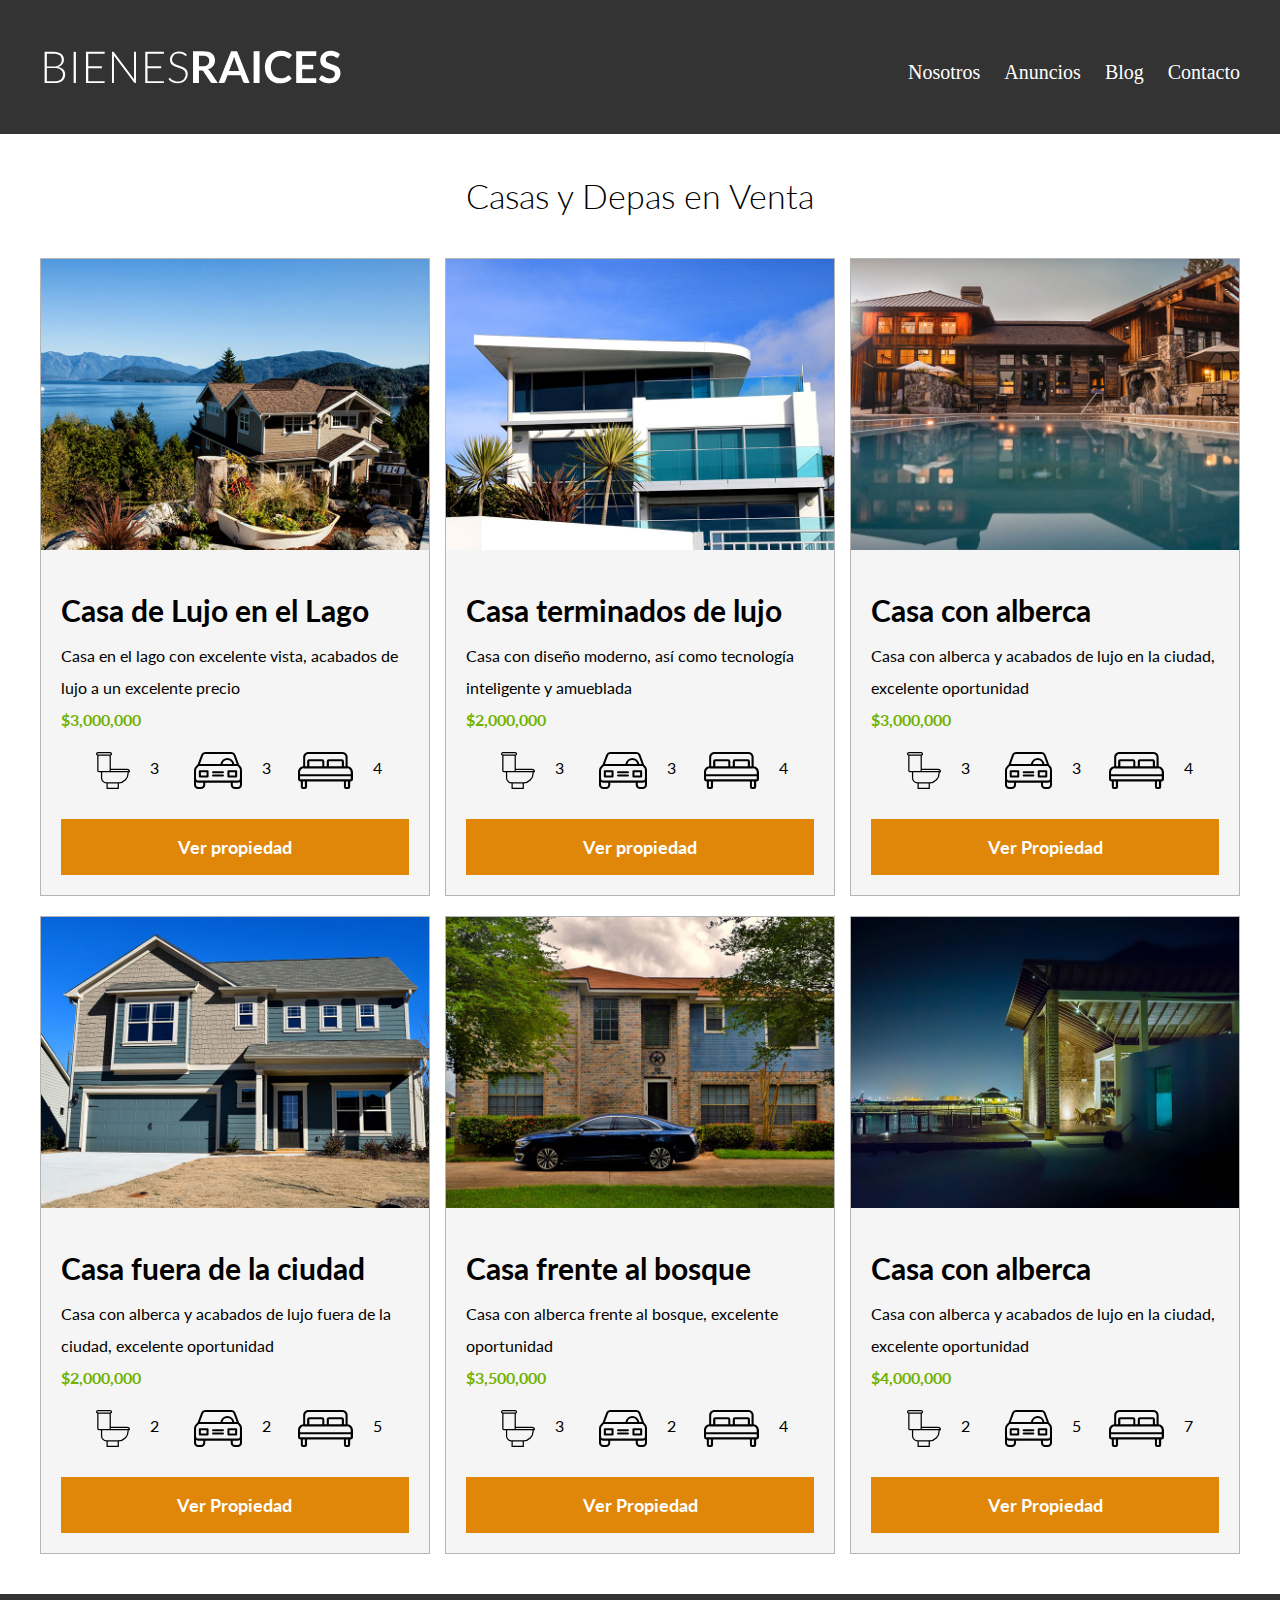
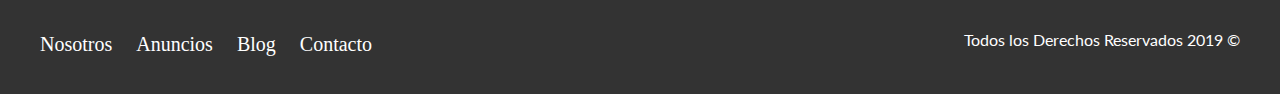
==== anuncios.html @ 07cd65df "Subida inicial" ====
<!DOCTYPE html> 
<html lang="en">
<head>
  <meta charset="UTF-8">
  <meta name="viewport" content="width=device-width,
  initial-scale=1.0">  
  <meta http-equiv="X-UA-Compatible" content="ie=edge">
  <title>Bienes Raices</title>
  <link href="https://fonts.googleapis.com/css2?family=Lato:wght@300;400;700;900
  &display=swap" rel="stylesheet">
  <link rel="stylesheet" href="css/normalize.css">
  <link rel="stylesheet" href="css/styles.css">
</head>
<body>
    
  <header class="site-header">
    <div class="contenedor contenido-header">
      <div class="barra">
        <a href="/">
          <img src="img/logo.svg" alt="Logotipo de Bienes Raices">
        </a>
        
        <nav class="navegacion">
          <a href="nosotros.html">Nosotros</a>
          <a href="anuncios.html">Anuncios</a>
          <a href="blog.html">Blog</a>
          <a href="contacto.html">Contacto</a>
        </nav>
      </div> <!-- barra -->
    </div> <!-- contenedor -->
  </header>

  <main class="seccion contenedor">
    <h2 class="fw-300 centrar-texto">Casas y Depas en Venta</h2>

    <div class="contenedor-anuncios">
      <div class="anuncio">
        <img src="img/anuncio1.jpg" alt="Anuncio Casa en el lago">
        <div class="contenido-anuncio">
          <h3>Casa de Lujo en el Lago</h3>
          <p>Casa en el lago con excelente vista, acabados de lujo a un excelente precio
          <p class="precio">$3,000,000</p>

          <ul class="iconos-caracteristicas">
            <li>
              <img src="/img/icono_wc.svg" alt="icono wc">     
              <p>3</p>       
            </li>
            <li>
              <img src="/img/icono_estacionamiento.svg" alt="icono autos">     
              <p>3</p>   
            </li>
            <li>
              <img src="/img/icono_dormitorio.svg" alt="icono habitaciones">     
              <p>4</p>   
            </li>
          </ul>

          <a href="anuncio.html" class="boton boton-amarillo d-block">Ver propiedad</a>
        </div>
      </div>

      <div class="anuncio">
        <img src="img/anuncio2.jpg" alt="Anuncio Casa de lujo">
        <div class="contenido-anuncio">
          <h3>Casa terminados de lujo</h3>
          <p>Casa con diseño moderno, así como tecnología inteligente y amueblada</p>
          <p class="precio">$2,000,000</p>

          <ul class="iconos-caracteristicas">
            <li>
              <img src="/img/icono_wc.svg" alt="icono wc">     
              <p>3</p>       
            </li>
            <li>
              <img src="/img/icono_estacionamiento.svg" alt="icono autos">     
              <p>3</p>   
            </li>
            <li>
              <img src="/img/icono_dormitorio.svg" alt="icono habitaciones">     
              <p>4</p>   
            </li>
          </ul>

          <a href=anuncio.html class="boton boton-amarillo d-block">Ver propiedad</a>
        </div>
      </div>

      <div class="anuncio">
        <img src="img/anuncio3.jpg" alt="Anuncio Casa con alberca">
        <div class="contenido-anuncio">
          <h3>Casa con alberca</h3>
          <p>Casa con alberca y acabados de lujo en la ciudad, excelente oportunidad</p>
          <p class="precio">$3,000,000</p>

          <ul class="iconos-caracteristicas">
            <li>
              <img src="/img/icono_wc.svg" alt="icono wc">     
              <p>3</p>       
            </li>
            <li>
              <img src="/img/icono_estacionamiento.svg" alt="icono autos">     
              <p>3</p>   
            </li>
            <li>
              <img src="/img/icono_dormitorio.svg" alt="icono habitaciones">     
              <p>4</p>   
            </li>
          </ul>

          <a href="anuncio.html"class="boton boton-amarillo d-block">Ver Propiedad</a>
        </div><!--contenido anuncio-->
      </div> <!--anuncio-->
      <div class="anuncio">
        <img src="img/anuncio4.jpg" alt="Anuncio Casa de lujo">
        <div class="contenido-anuncio">
          <h3>Casa fuera de la ciudad</h3>
          <p>Casa con alberca y acabados de lujo fuera de la ciudad, excelente oportunidad</p>
          <p class="precio">$2,000,000</p>

          <ul class="iconos-caracteristicas">
            <li>
              <img src="/img/icono_wc.svg" alt="icono wc">     
              <p>2</p>       
            </li>
            <li>
              <img src="/img/icono_estacionamiento.svg" alt="icono autos">     
              <p>2</p>   
            </li>
            <li>
              <img src="/img/icono_dormitorio.svg" alt="icono habitaciones">     
              <p>5</p>   
            </li>
          </ul>

          <a href="anuncio.html"class="boton boton-amarillo d-block">Ver Propiedad</a>
        </div><!--contenido anuncio-->
      </div> <!--anuncio-->
      <div class="anuncio">
        <img src="img/anuncio5.jpg" alt="Anuncio Casa frente al bosque">
        <div class="contenido-anuncio">
          <h3>Casa frente al bosque</h3>
          <p>Casa con alberca frente al bosque, excelente oportunidad</p>
          <p class="precio">$3,500,000</p>

          <ul class="iconos-caracteristicas">
            <li>
              <img src="/img/icono_wc.svg" alt="icono wc">     
              <p>3</p>       
            </li>
            <li>
              <img src="/img/icono_estacionamiento.svg" alt="icono autos">     
              <p>2</p>   
            </li>
            <li>
              <img src="/img/icono_dormitorio.svg" alt="icono habitaciones">     
              <p>4</p>   
            </li>
          </ul>

          <a href="anuncio.html"class="boton boton-amarillo d-block">Ver Propiedad</a>
        </div><!--contenido anuncio-->
      </div> <!--anuncio-->
      <div class="anuncio">
        <img src="img/anuncio6.jpg" alt="Anuncio Casa con alberca">
        <div class="contenido-anuncio">
          <h3>Casa con alberca</h3>
          <p>Casa con alberca y acabados de lujo en la ciudad, excelente oportunidad</p>
          <p class="precio">$4,000,000</p>

          <ul class="iconos-caracteristicas">
            <li>
              <img src="/img/icono_wc.svg" alt="icono wc">     
              <p>2</p>       
            </li>
            <li>
              <img src="/img/icono_estacionamiento.svg" alt="icono autos">     
              <p>5</p>   
            </li>
            <li>
              <img src="/img/icono_dormitorio.svg" alt="icono habitaciones">     
              <p>7</p>   
            </li>
          </ul>

          <a href="anuncio.html"class="boton boton-amarillo d-block">Ver Propiedad</a>
        </div><!--contenido anuncio-->
      </div> <!--anuncio-->
    </div> 
  </main>

  <footer class="site-footer seccion">
      <div class="contenedor contenedor-footer">
      <nav class="navegacion">
        <a href="nosotros.html">Nosotros</a>
        <a href="anuncios.html">Anuncios</a>
        <a href="blog.html">Blog</a>
        <a href="contacto.html">Contacto</a>
      </nav>
      <p class="copyright">Todos los Derechos Reservados 2019 &copy;</p>
    </div>
  </footer>

</body>
</html>
---- css/styles.css ----
html {
    box-sizing: border-box;
    font-size: 62.5%; /** Reset para REMS - 62.5% = 10px de 16px **/
}
*, *:before, *:after {
    box-sizing: inherit;
}
body {
    font-family: 'Lato', sans-serif;
    font-size: 1.6rem; /** 16px **/
    line-height: 2;
}

/** Globales **/
img {
    max-width: 100%;
}
.contenedor {
    max-width: 120rem; /** 1200px */
    margin: 0 auto;
}

h1 {
    font-size: 3.8rem; /** 38px **/
}

h2 {
    font-size: 3.4rem; /** 34px **/
}

h3 {
    font-size: 3rem; /** 30px **/
}

h4 {
    font-size: 2.6rem; /** 26px **/
}

/** Utilidades **/
.seccion {
    margin-top: 2rem; /** 20px **/
    margin-bottom: 2rem; /** 20px **/
}
.fw-300 {
    font-weight: 300;
}
.centrar-texto {
    text-align: center;
}
.d-block {
    display: block!important;
}
.contenido-centrado {
    max-width: 800px;
}

/** Botones **/
.boton {
    color: #ffffff;
    font-weight: 700;
    text-decoration: none;
    font-size: 1.8rem; /** 18px **/
    padding: 1rem 3rem; /** 10px(arriba y abajo) 30px(izquierda y derecha) **/
    margin-top: 3rem; /** 30px **/
    display: inline-block;
    text-align: center;
    border: none;
}
.boton:hover {
    cursor: pointer;
}
.boton-amarillo {
    background-color: #E08709;
}
.boton-verde {
    background-color: #71B100;
}

/* Header */
.site-header {
    background-color: #333333;
    padding: 1rem 0 3rem 0; /** 10px arriba 0px derecha 30px abajo 0px izquierda **/
}
.site-header.inicio {
    background-image: url(../img/header.jpg);
    background-position: center center;
    background-size: cover;
    height: 100vh;
    min-height: 60rem; /** 600px **/
}

.contenido-header {
    height: 100%;
    display: flex;
    flex-direction: column;
    justify-content: space-between;
}

.contenido-header h1 {
    color: #ffffff;
    padding-bottom: 2rem; /** 20px **/
    max-width: 60rem; /** 600px **/
    line-height: 2;
}

.barra {
    display: flex;
    justify-content: space-between;
    align-items: center;
    padding-top: 3rem; /** 30px **/
}

/** Navegación **/
.navegacion a {
    color: #ffffff;
    text-decoration: none;
    font-size: 2rem; /** 18 px **/
    margin-right: 2rem; /** 20 px **/
    font-family: 'Times New Roman', Times, serif;
}
.navegacion a:hover {
    color: #71B100;
}
.navegacion a:last-of-type {
    margin-right: 0;
}

/** Iconos Nosotros **/
.iconos-nosotros {
    display: flex;
    justify-content: space-between;
}
.icono {
    flex-basis: calc(33.3% - 1rem);
    text-align: center;
}
.icono h3 {
    /** Afectará solo a los h3 que sean hijos de la clase icono **/
    text-transform: uppercase; 
}

/** Anuncios **/
.contenedor-anuncios {
    display:flex;
    justify-content: space-between;
    flex-wrap: wrap;
}
.anuncio {
    flex: 0 0 calc(33.3% - 1rem); /** Sustituye a las 3 de abajo **/
    /* flex-grow: 0; */
    /*flex-shrink: 0; */
    /* flex-basis: calc(33.3% - 1rem); */
    border: 0.1rem solid #B5B5B5;
    background-color: #F5F5F5;
    margin-bottom: 2rem; /** 20px **/
}
.contenido-anuncio {
    padding: 2rem; /** 20px **/
}
.contenido-anuncio h3,
.contenido-anuncio p {
    margin: 0;
}
.precio {
    color: #71B100;
    font-weight: 700;
}
.iconos-caracteristicas {
    list-style: none;
    padding: 0;
    display: flex;
    justify-content: space-evenly;
    max-width: 50rem; /** 500px **/
    flex: 1;
}
.iconos-caracteristicas li {
    display: flex;
}
.iconos-caracteristicas li img {
    margin-right: 2rem; /** 20px **/
}
.ver-todas {
    display: flex;
    justify-content: flex-end;
}

/** Contacto Home **/
.imagen-contacto {
    background-image: url(../img/encuentra.jpg);
    background-position: center center;
    background-size: cover;
    height: 40rem; /** 400px **/
    display: flex;
    align-items: center;
}
.contenido-contacto {
    flex: 1;
    color: #ffffff;
}
.contenido-contacto p {
    font-size: 1.8rem; /** 18px **/
}

/** Sección inferior **/
.seccion-inferior {
    display: flex;
    justify-content: space-between;
}
.seccion-inferior .blog {
    flex-basis: 60%;
}
.seccion-inferior .testimoniales {
    flex-basis: calc(40% - 2rem);
}
.entrada-blog {
    display: flex;
    justify-content: space-between;
    margin-bottom: 2rem; /** 20px **/
}
.entrada-blog:last-of-type {
    margin-bottom: 0;
}
.entrada-blog .imagen {
    flex-basis: 40%;
}
.entrada-blog .texto-entrada {
    flex-basis: calc(60% - 3rem);
}
.texto-entrada a {
    color: #000000;
    text-decoration: none;
}
.texto-entrada h4 {
    margin: 0;
    line-height: 1.4;
}
.texto-entrada h4::after {
    content: '';
    display: block;
    width: 15rem; /** 150px **/
    height: .5rem; /** 50px **/
    background-color: #71B100;
    margin-top: 1rem; /** 10px **/
}
.texto-entrada span {
    color: #E08709;
}
/** Testimoniales **/
.testimonial {
    background-color: #71B100;
    font-size: 2.4rem; /** 24px **/
    padding: 2rem; /** 20px **/
    color: #ffffff;
    border-radius: 2rem; /** 20px **/
}
.testimonial p {
    text-align: right;
}
.testimonial blockquote::before {
    content: '';
    background-image: url(../img/comilla.svg);
    width: 4rem; /** 40px **/
    height: 4rem; /** 40px **/
    display: block;
    position: absolute;
    left: -2rem; /** -20px **/
}
.testimonial blockquote {
    position: relative;
    padding-left: 5rem; /** 50px **/
    font-weight: 300;
}
/** Footer **/
.site-footer {
    background-color: #333333;
    margin: 0;
}
.contenedor-footer {
    padding: 3rem 0; /** 30px arriba y abajo 0px izquierda y derecha **/
    display: flex;
    justify-content: space-between;
}
.copyright {
    margin: 0;
    color: #ffffff;
}

/** INTERNAS **/
/** Nosotros **/
.contenido-nosotros {
    display: grid;
    grid-template-columns: repeat(2, 1fr); /** 2 columnas, cada una ocupa la mitad fr=fracción **/
    grid-column-gap: 2rem; /** 20px **/
}
.texto-nosotros blockquote {
    font-weight: 900;
    font-size: 2rem; /** 20px **/
    margin: 0;
    padding: 1rem 0 3rem 0; /** 10px arriba 0px derecha 30px abajo 0px izquierda **/
}

/** Anuncio **/
.resumen-propiedad {
    display: flex;
    justify-content: space-between;
    align-items: center;
}

/** Contacto **/
.contacto p {
    font-size: 1.4rem; /** 14px **/
    color: #4f4f4f;
    margin: 2rem 0 0 0;
}
legend {
    font-size: 2rem; /** 20px **/
    color: #4f4f4f;
}
label {
    font-weight: 700;
    text-transform: uppercase;
    display: block;
}
input:not([type="submit"]),
textarea, select {
    padding: 1rem; /** 10px **/
    display: block;
    width: 100%;
    background-color: #e1e1e1;
    margin-bottom: 2rem; /** 20px **/
    border: none;
    border-radius: 1rem; /** 20px **/
}
input[type="radio"] {
    width: auto;
    margin: 0;
}
textarea {
    height: 20rem; /** 200px **/
}
.forma-contacto {
    max-width: 30rem; /** 600px **/
    display: flex;
    justify-content: space-between;
    align-items: center;;
}
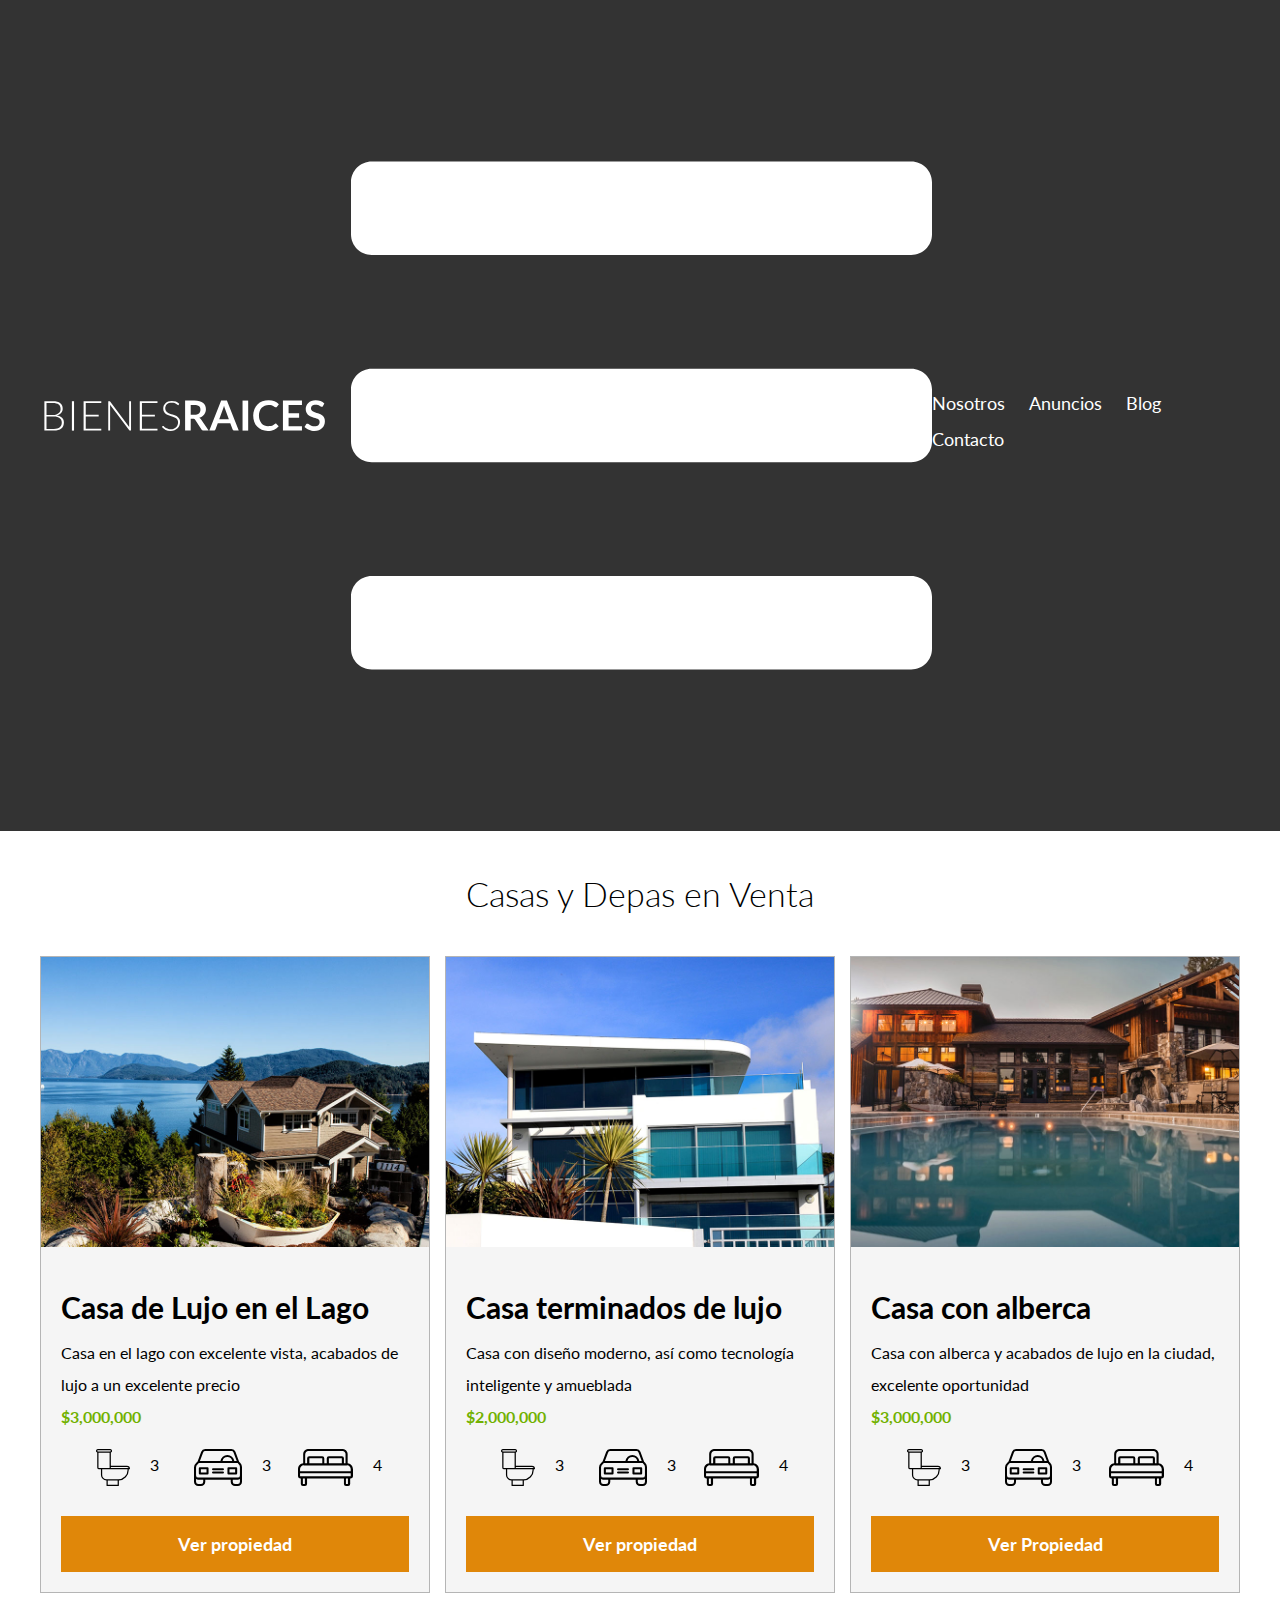
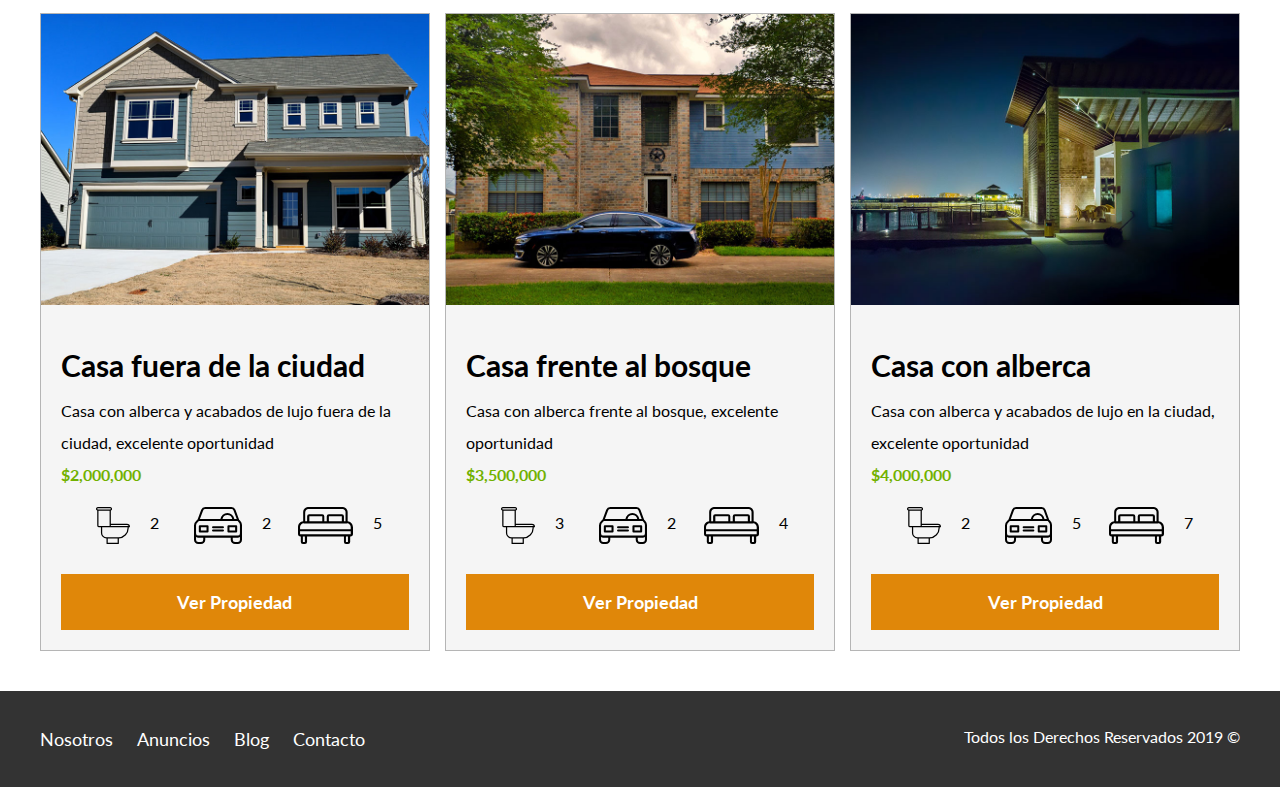
==== commit e54fa4b5: "Cambiar menú navegación" ====
--- a/anuncios.html
+++ b/anuncios.html
@@ -20,7 +20,13 @@
           <img src="img/logo.svg" alt="Logotipo de Bienes Raices">
         </a>
         
-        <nav class="navegacion">
+        <div class="mobile-menu">
+          <a href="#navegacion">
+            <img src="img/barras.svg" alt="Icono Menú">
+          </a>
+        </div>
+
+        <nav id="navegacion" class="navegacion">
           <a href="nosotros.html">Nosotros</a>
           <a href="anuncios.html">Anuncios</a>
           <a href="blog.html">Blog</a>
--- a/css/styles.css
+++ b/css/styles.css
@@ -16,6 +16,7 @@
     max-width: 100%;
 }
 .contenedor {
+    width: 95%;
     max-width: 120rem; /** 1200px */
     margin: 0 auto;
 }
@@ -65,6 +66,14 @@
     display: inline-block;
     text-align: center;
     border: none;
+    display: block;
+    flex: 0 0 100%;
+}
+@media (min-width: 768px) {
+    .boton {
+        display: inline-block;
+        flex: 0 0 auto;
+    }
 }
 .boton:hover {
     cursor: pointer;
@@ -94,45 +103,66 @@
     display: flex;
     flex-direction: column;
     justify-content: space-between;
-}
-
+    text-align: center;
+}
+@media (min-width: 768px) {
+    .contenido-header {
+        text-align: left;  
+    }  
+}
 .contenido-header h1 {
     color: #ffffff;
     padding-bottom: 2rem; /** 20px **/
     max-width: 60rem; /** 600px **/
     line-height: 2;
 }
-
 .barra {
-    display: flex;
-    justify-content: space-between;
-    align-items: center;
     padding-top: 3rem; /** 30px **/
+}
+@media (min-width: 768px) {
+    .barra {
+        display: flex;
+        justify-content: space-between;
+        align-items: center;
+    }
 }
 
 /** Navegación **/
 .navegacion a {
     color: #ffffff;
     text-decoration: none;
-    font-size: 2rem; /** 18 px **/
-    margin-right: 2rem; /** 20 px **/
-    font-family: 'Times New Roman', Times, serif;
+    font-size: 2.2rem; /** 22px **/
+    display: block;
+}
+@media (min-width: 768px) {
+    .navegacion a {
+        display: inline-block;
+        margin-right: 2rem; /** 20 px **/
+        font-size: 1.8rem; /** 18px **/
+    }
+    .navegacion a:last-of-type {
+        margin-right: 0;
+    }
 }
 .navegacion a:hover {
     color: #71B100;
 }
-.navegacion a:last-of-type {
-    margin-right: 0;
-}
 
 /** Iconos Nosotros **/
-.iconos-nosotros {
-    display: flex;
-    justify-content: space-between;
+@media (min-width: 768px) {
+    .iconos-nosotros {
+        display: flex;
+        justify-content: space-between;
+    }
 }
 .icono {
-    flex-basis: calc(33.3% - 1rem);
+
     text-align: center;
+}
+@media (min-width: 768px) {
+    .icono {
+        flex-basis: calc(33.3% - 1rem);
+    }
 }
 .icono h3 {
     /** Afectará solo a los h3 que sean hijos de la clase icono **/
@@ -140,13 +170,14 @@
 }
 
 /** Anuncios **/
-.contenedor-anuncios {
-    display:flex;
-    justify-content: space-between;
-    flex-wrap: wrap;
+@media (min-width: 768px) {
+    .contenedor-anuncios {
+        display:flex;
+        justify-content: space-between;
+        flex-wrap: wrap;
+    }    
 }
 .anuncio {
-    flex: 0 0 calc(33.3% - 1rem); /** Sustituye a las 3 de abajo **/
     /* flex-grow: 0; */
     /*flex-shrink: 0; */
     /* flex-basis: calc(33.3% - 1rem); */
@@ -154,6 +185,11 @@
     background-color: #F5F5F5;
     margin-bottom: 2rem; /** 20px **/
 }
+@media (min-width: 768px) {
+    .anuncio {
+        flex: 0 0 calc(33.3% - 1rem); /** Sustituye a las 3 de abajo **/
+    }
+}
 .contenido-anuncio {
     padding: 2rem; /** 20px **/
 }
@@ -194,7 +230,7 @@
     align-items: center;
 }
 .contenido-contacto {
-    flex: 1;
+    flex: 0 0 95%;
     color: #ffffff;
 }
 .contenido-contacto p {
@@ -202,29 +238,37 @@
 }
 
 /** Sección inferior **/
-.seccion-inferior {
-    display: flex;
-    justify-content: space-between;
-}
-.seccion-inferior .blog {
-    flex-basis: 60%;
-}
-.seccion-inferior .testimoniales {
-    flex-basis: calc(40% - 2rem);
+@media (min-width: 768px) {
+    .seccion-inferior {
+        display: flex;
+        justify-content: space-between;
+    }
+    .seccion-inferior .blog {
+        flex-basis: 60%;
+    }
+    .seccion-inferior .testimoniales {
+        flex-basis: calc(40% - 2rem);
+    }
 }
 .entrada-blog {
-    display: flex;
-    justify-content: space-between;
     margin-bottom: 2rem; /** 20px **/
+}
+@media (min-width: 768px) {
+    .entrada-blog {
+        display: flex;
+        justify-content: space-between;
+    }
 }
 .entrada-blog:last-of-type {
     margin-bottom: 0;
 }
-.entrada-blog .imagen {
-    flex-basis: 40%;
-}
-.entrada-blog .texto-entrada {
-    flex-basis: calc(60% - 3rem);
+@media (min-width: 768px) {
+    .entrada-blog .imagen {
+        flex-basis: 40%;
+    }
+    .entrada-blog .texto-entrada {
+        flex-basis: calc(60% - 3rem);
+    }
 }
 .texto-entrada a {
     color: #000000;
@@ -277,8 +321,21 @@
 }
 .contenedor-footer {
     padding: 3rem 0; /** 30px arriba y abajo 0px izquierda y derecha **/
-    display: flex;
-    justify-content: space-between;
+    text-align: center;
+}
+@media (min-width: 768px) {
+    .contenedor-footer {
+        display: flex;
+        justify-content: space-between;
+    }
+}
+.site-footer nav {
+    display: none;
+}
+@media (min-width: 768px) {
+    .site-footer nav {
+        display: block;
+    }
 }
 .copyright {
     margin: 0;
@@ -287,10 +344,12 @@
 
 /** INTERNAS **/
 /** Nosotros **/
-.contenido-nosotros {
-    display: grid;
-    grid-template-columns: repeat(2, 1fr); /** 2 columnas, cada una ocupa la mitad fr=fracción **/
-    grid-column-gap: 2rem; /** 20px **/
+@media (min-width: 768px) {
+    .contenido-nosotros {
+        display: grid;
+        grid-template-columns: repeat(2, 1fr); /** 2 columnas, cada una ocupa la mitad fr=fracción **/
+        grid-column-gap: 2rem; /** 20px **/
+    }
 }
 .texto-nosotros blockquote {
     font-weight: 900;
